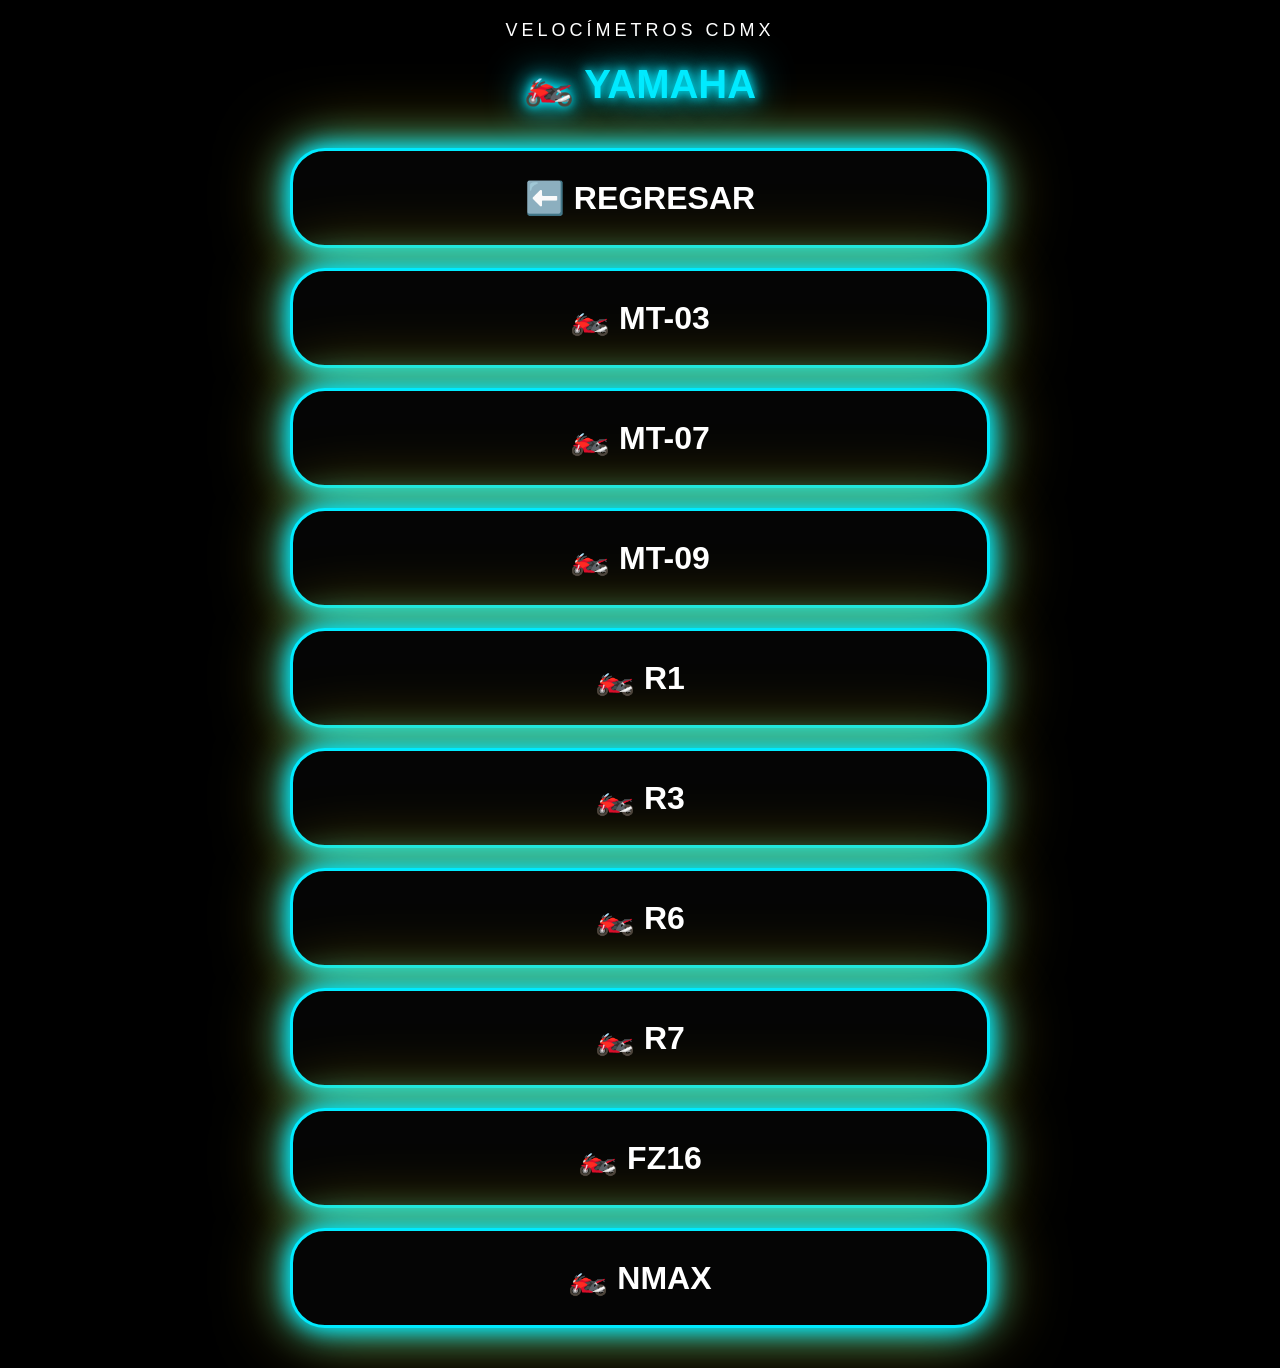
==== motos/yamaha/index.html @ d7afff29 "Crear index.html" ====
<!DOCTYPE html>
<html lang="es">
<head>
<meta charset="UTF-8">
<meta name="viewport" content="width=device-width, initial-scale=1.0">

<title>YAMAHA - HELP ONLINE</title>

<style>

*{
margin:0;
padding:0;
box-sizing:border-box;
font-family:Arial,Helvetica,sans-serif;
}

body{
background:#000;
min-height:100vh;
padding:20px;
}

h1{
text-align:center;
color:#00eaff;
font-size:40px;
margin-top:20px;
margin-bottom:40px;
text-shadow:
0 0 10px #00eaff,
0 0 20px #00eaff,
0 0 40px #00eaff;
}

.btn{
display:block;
width:100%;
max-width:700px;
margin:20px auto;
padding:28px;
text-align:center;
text-decoration:none;
font-size:32px;
font-weight:bold;
color:white;

background:#050505;

border-radius:35px;

border:3px solid #00eaff;

box-shadow:
0 0 20px #00eaff,
0 0 40px #00eaff,
0 0 70px rgba(255,215,0,.6);

transition:.3s;
}

.btn:hover{

transform:scale(1.03);

border-color:#FFD700;

box-shadow:
0 0 25px #FFD700,
0 0 60px #FFD700,
0 0 90px #00eaff;
}

.logo{

text-align:center;
font-size:18px;
letter-spacing:4px;

color:white;

margin-bottom:20px;

}

</style>
</head>

<body>

<div class="logo">
VELOCÍMETROS CDMX
</div>

<h1>🏍️ YAMAHA</h1>

<a class="btn" href="../index.html">
⬅️ REGRESAR
</a>

<a class="btn" href="mt03/index.html">
🏍️ MT-03
</a>

<a class="btn" href="mt07/index.html">
🏍️ MT-07
</a>

<a class="btn" href="mt09/index.html">
🏍️ MT-09
</a>

<a class="btn" href="r1/index.html">
🏍️ R1
</a>

<a class="btn" href="r3/index.html">
🏍️ R3
</a>

<a class="btn" href="r6/index.html">
🏍️ R6
</a>

<a class="btn" href="r7/index.html">
🏍️ R7
</a>

<a class="btn" href="fz16/index.html">
🏍️ FZ16
</a>

<a class="btn" href="nmax/index.html">
🏍️ NMAX
</a>

</body>
</html>
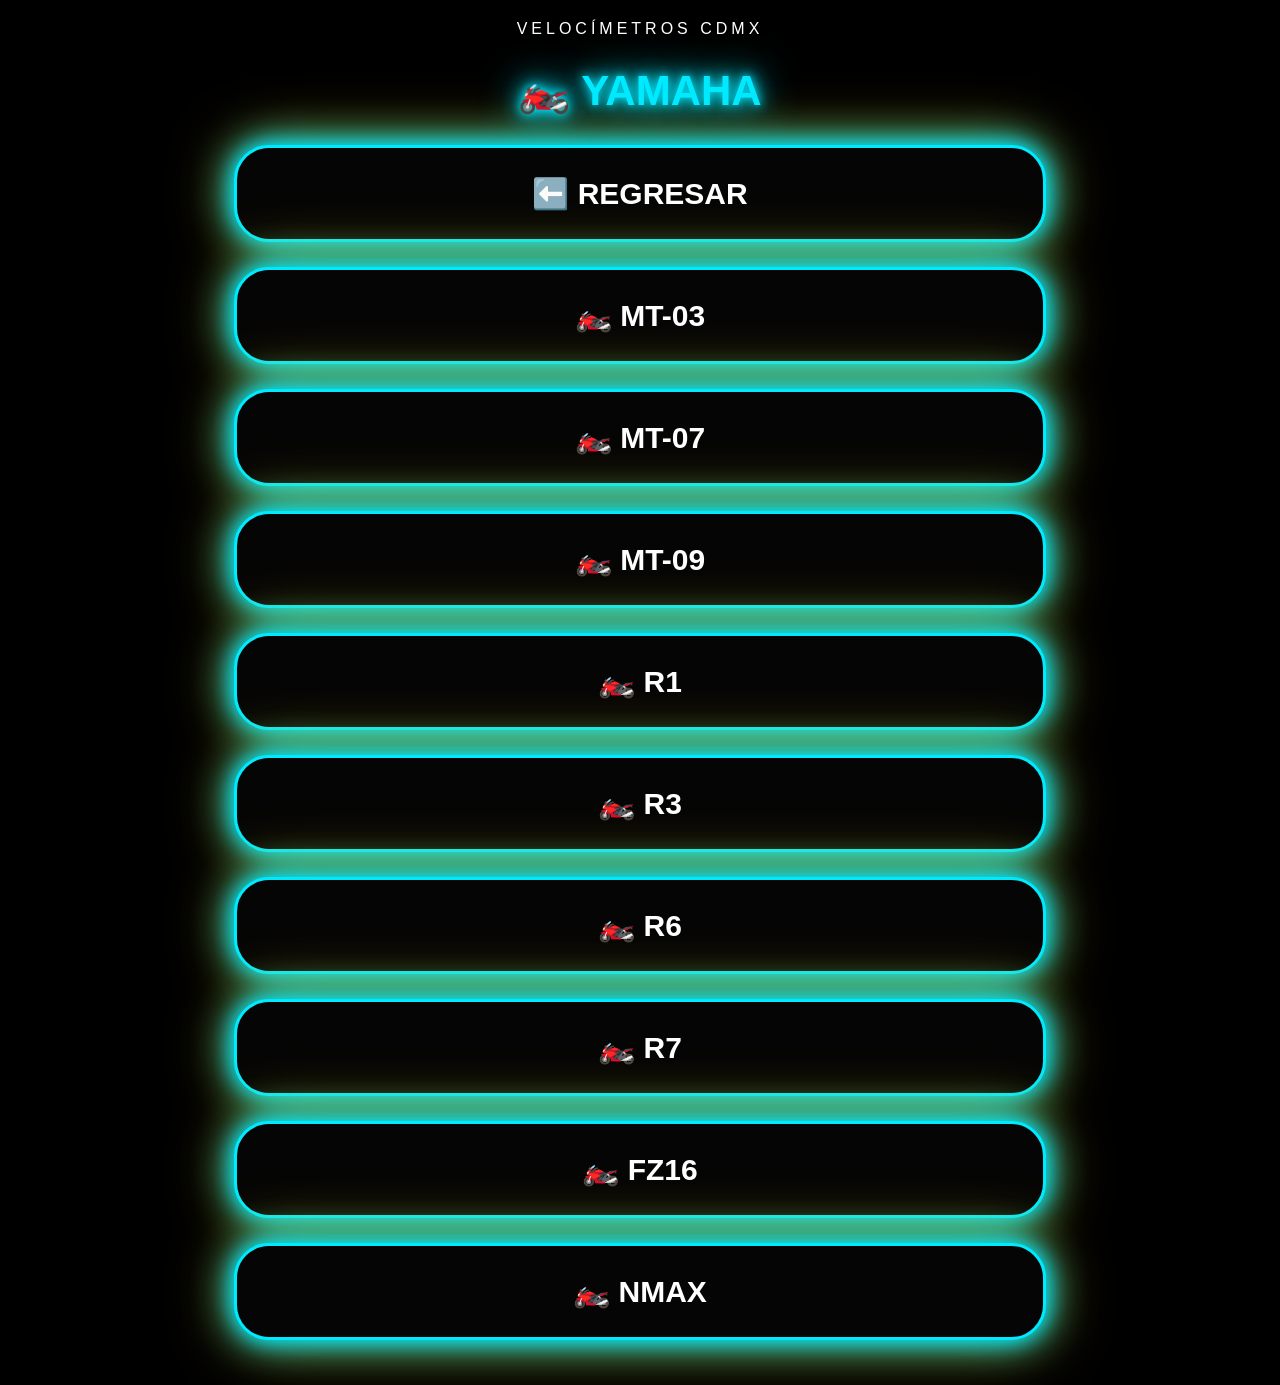
==== commit 3f8dd198: "Actualizar index.html" ====
--- a/motos/yamaha/index.html
+++ b/motos/yamaha/index.html
@@ -3,47 +3,38 @@
 <head>
 <meta charset="UTF-8">
 <meta name="viewport" content="width=device-width, initial-scale=1.0">
-
-<title>YAMAHA - HELP ONLINE</title>
+<title>YAMAHA</title>
 
 <style>
 
-*{
-margin:0;
-padding:0;
-box-sizing:border-box;
-font-family:Arial,Helvetica,sans-serif;
-}
-
 body{
 background:#000;
-min-height:100vh;
+font-family:Arial,sans-serif;
+margin:0;
 padding:20px;
 }
 
 h1{
 text-align:center;
 color:#00eaff;
-font-size:40px;
-margin-top:20px;
-margin-bottom:40px;
+font-size:42px;
 text-shadow:
 0 0 10px #00eaff,
 0 0 20px #00eaff,
 0 0 40px #00eaff;
+margin-bottom:30px;
 }
 
-.btn{
+.boton{
 display:block;
-width:100%;
-max-width:700px;
-margin:20px auto;
+text-decoration:none;
+text-align:center;
+color:white;
+font-weight:bold;
+font-size:30px;
 padding:28px;
-text-align:center;
-text-decoration:none;
-font-size:32px;
-font-weight:bold;
-color:white;
+margin:25px auto;
+max-width:750px;
 
 background:#050505;
 
@@ -54,33 +45,14 @@
 box-shadow:
 0 0 20px #00eaff,
 0 0 40px #00eaff,
-0 0 70px rgba(255,215,0,.6);
-
-transition:.3s;
-}
-
-.btn:hover{
-
-transform:scale(1.03);
-
-border-color:#FFD700;
-
-box-shadow:
-0 0 25px #FFD700,
-0 0 60px #FFD700,
-0 0 90px #00eaff;
+0 0 60px rgba(255,215,0,.7);
 }
 
 .logo{
-
 text-align:center;
-font-size:18px;
+color:white;
 letter-spacing:4px;
-
-color:white;
-
-margin-bottom:20px;
-
+margin-bottom:15px;
 }
 
 </style>
@@ -94,45 +66,19 @@
 
 <h1>🏍️ YAMAHA</h1>
 
-<a class="btn" href="../index.html">
+<a class="boton" href="../database.html">
 ⬅️ REGRESAR
 </a>
 
-<a class="btn" href="mt03/index.html">
-🏍️ MT-03
-</a>
-
-<a class="btn" href="mt07/index.html">
-🏍️ MT-07
-</a>
-
-<a class="btn" href="mt09/index.html">
-🏍️ MT-09
-</a>
-
-<a class="btn" href="r1/index.html">
-🏍️ R1
-</a>
-
-<a class="btn" href="r3/index.html">
-🏍️ R3
-</a>
-
-<a class="btn" href="r6/index.html">
-🏍️ R6
-</a>
-
-<a class="btn" href="r7/index.html">
-🏍️ R7
-</a>
-
-<a class="btn" href="fz16/index.html">
-🏍️ FZ16
-</a>
-
-<a class="btn" href="nmax/index.html">
-🏍️ NMAX
-</a>
+<a class="boton" href="mt03/index.html">🏍️ MT-03</a>
+<a class="boton" href="mt07/index.html">🏍️ MT-07</a>
+<a class="boton" href="mt09/index.html">🏍️ MT-09</a>
+<a class="boton" href="r1/index.html">🏍️ R1</a>
+<a class="boton" href="r3/index.html">🏍️ R3</a>
+<a class="boton" href="r6/index.html">🏍️ R6</a>
+<a class="boton" href="r7/index.html">🏍️ R7</a>
+<a class="boton" href="fz16/index.html">🏍️ FZ16</a>
+<a class="boton" href="nmax/index.html">🏍️ NMAX</a>
 
 </body>
 </html>
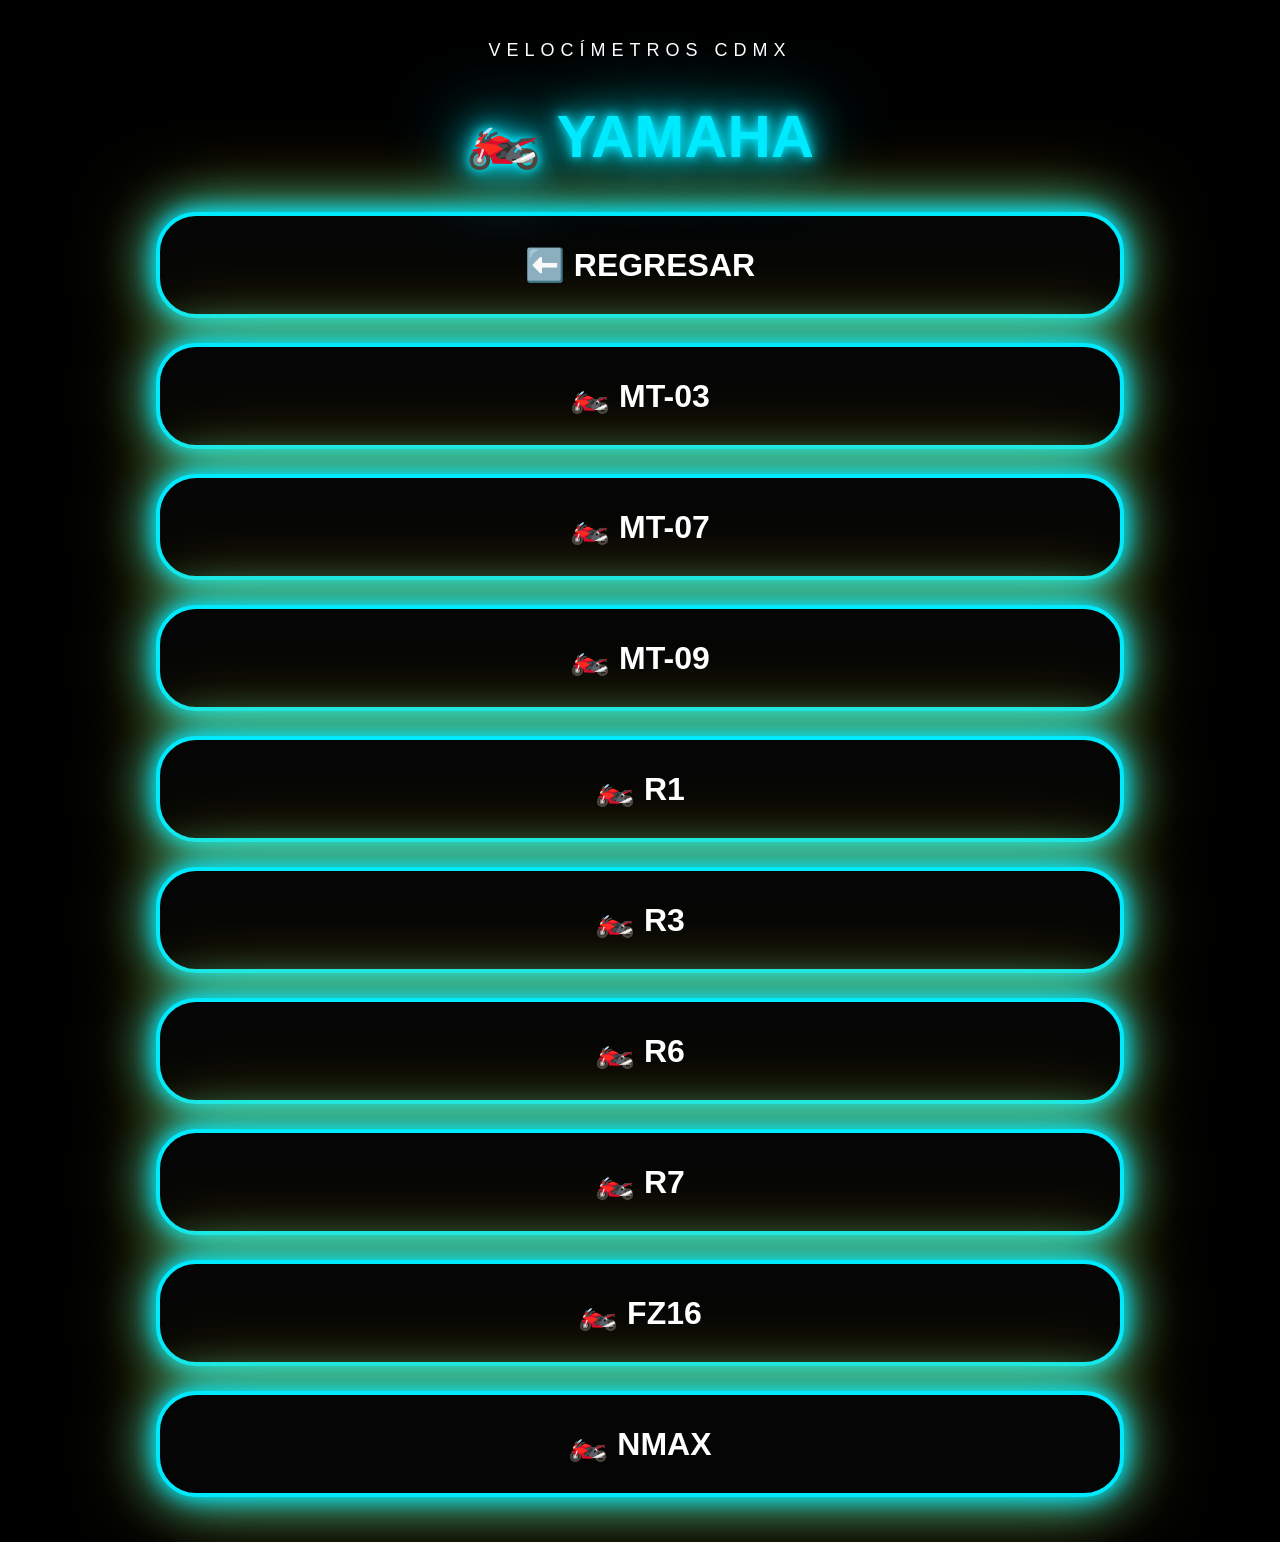
==== commit 7a6170bb: "Actualizar index.html" ====
--- a/motos/yamaha/index.html
+++ b/motos/yamaha/index.html
@@ -14,15 +14,25 @@
 padding:20px;
 }
 
+.logo{
+text-align:center;
+color:white;
+letter-spacing:6px;
+font-size:18px;
+margin-top:20px;
+margin-bottom:30px;
+}
+
 h1{
 text-align:center;
 color:#00eaff;
-font-size:42px;
+font-size:60px;
 text-shadow:
 0 0 10px #00eaff,
 0 0 20px #00eaff,
-0 0 40px #00eaff;
-margin-bottom:30px;
+0 0 40px #00eaff,
+0 0 80px #00eaff;
+margin-bottom:40px;
 }
 
 .boton{
@@ -31,28 +41,21 @@
 text-align:center;
 color:white;
 font-weight:bold;
-font-size:30px;
-padding:28px;
+font-size:32px;
+padding:30px;
 margin:25px auto;
-max-width:750px;
+max-width:900px;
 
 background:#050505;
 
-border-radius:35px;
+border-radius:40px;
 
-border:3px solid #00eaff;
+border:4px solid #00eaff;
 
 box-shadow:
 0 0 20px #00eaff,
-0 0 40px #00eaff,
-0 0 60px rgba(255,215,0,.7);
-}
-
-.logo{
-text-align:center;
-color:white;
-letter-spacing:4px;
-margin-bottom:15px;
+0 0 50px #00eaff,
+0 0 80px rgba(255,215,0,.6);
 }
 
 </style>
@@ -66,19 +69,45 @@
 
 <h1>🏍️ YAMAHA</h1>
 
-<a class="boton" href="../database.html">
+<a class="boton" href="../../database.html">
 ⬅️ REGRESAR
 </a>
 
-<a class="boton" href="mt03/index.html">🏍️ MT-03</a>
-<a class="boton" href="mt07/index.html">🏍️ MT-07</a>
-<a class="boton" href="mt09/index.html">🏍️ MT-09</a>
-<a class="boton" href="r1/index.html">🏍️ R1</a>
-<a class="boton" href="r3/index.html">🏍️ R3</a>
-<a class="boton" href="r6/index.html">🏍️ R6</a>
-<a class="boton" href="r7/index.html">🏍️ R7</a>
-<a class="boton" href="fz16/index.html">🏍️ FZ16</a>
-<a class="boton" href="nmax/index.html">🏍️ NMAX</a>
+<a class="boton" href="mt03/index.html">
+🏍️ MT-03
+</a>
+
+<a class="boton" href="mt07/index.html">
+🏍️ MT-07
+</a>
+
+<a class="boton" href="mt09/index.html">
+🏍️ MT-09
+</a>
+
+<a class="boton" href="r1/index.html">
+🏍️ R1
+</a>
+
+<a class="boton" href="r3/index.html">
+🏍️ R3
+</a>
+
+<a class="boton" href="r6/index.html">
+🏍️ R6
+</a>
+
+<a class="boton" href="r7/index.html">
+🏍️ R7
+</a>
+
+<a class="boton" href="fz16/index.html">
+🏍️ FZ16
+</a>
+
+<a class="boton" href="nmax/index.html">
+🏍️ NMAX
+</a>
 
 </body>
 </html>
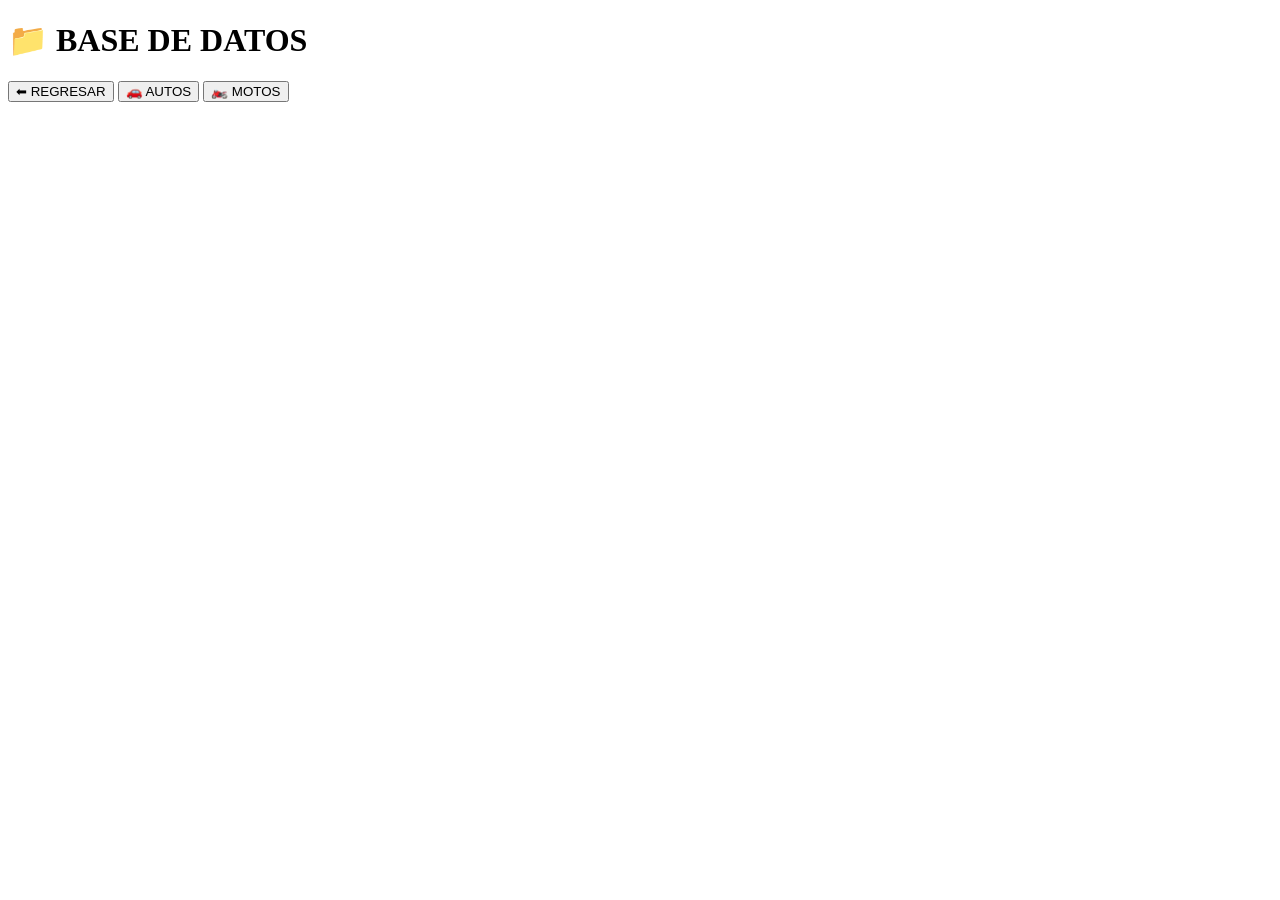
==== commit e9ee34cf: "Actualizar index.html" ====
--- a/motos/yamaha/index.html
+++ b/motos/yamaha/index.html
@@ -1,113 +1,35 @@
 <!DOCTYPE html>
 <html lang="es">
+
 <head>
 <meta charset="UTF-8">
 <meta name="viewport" content="width=device-width, initial-scale=1.0">
-<title>YAMAHA</title>
-
-<style>
-
-body{
-background:#000;
-font-family:Arial,sans-serif;
-margin:0;
-padding:20px;
-}
-
-.logo{
-text-align:center;
-color:white;
-letter-spacing:6px;
-font-size:18px;
-margin-top:20px;
-margin-bottom:30px;
-}
-
-h1{
-text-align:center;
-color:#00eaff;
-font-size:60px;
-text-shadow:
-0 0 10px #00eaff,
-0 0 20px #00eaff,
-0 0 40px #00eaff,
-0 0 80px #00eaff;
-margin-bottom:40px;
-}
-
-.boton{
-display:block;
-text-decoration:none;
-text-align:center;
-color:white;
-font-weight:bold;
-font-size:32px;
-padding:30px;
-margin:25px auto;
-max-width:900px;
-
-background:#050505;
-
-border-radius:40px;
-
-border:4px solid #00eaff;
-
-box-shadow:
-0 0 20px #00eaff,
-0 0 50px #00eaff,
-0 0 80px rgba(255,215,0,.6);
-}
-
-</style>
+<title>Base de Datos</title>
+<link rel="stylesheet" href="style.css">
 </head>
 
 <body>
 
-<div class="logo">
-VELOCÍMETROS CDMX
+<div id="menu" style="display:block;">
+
+<h1 class="titulo">
+📁 BASE DE DATOS
+</h1>
+
+<button onclick="window.location.href='index.html'">
+⬅ REGRESAR
+</button>
+
+<button onclick="window.location.href='autos/index.html'">
+🚗 AUTOS
+</button>
+
+<button onclick="window.location.href='motos/yamaha/index.html'">
+🏍️ MOTOS
+</button>
+
 </div>
 
-<h1>🏍️ YAMAHA</h1>
+</body>
 
-<a class="boton" href="../../database.html">
-⬅️ REGRESAR
-</a>
-
-<a class="boton" href="mt03/index.html">
-🏍️ MT-03
-</a>
-
-<a class="boton" href="mt07/index.html">
-🏍️ MT-07
-</a>
-
-<a class="boton" href="mt09/index.html">
-🏍️ MT-09
-</a>
-
-<a class="boton" href="r1/index.html">
-🏍️ R1
-</a>
-
-<a class="boton" href="r3/index.html">
-🏍️ R3
-</a>
-
-<a class="boton" href="r6/index.html">
-🏍️ R6
-</a>
-
-<a class="boton" href="r7/index.html">
-🏍️ R7
-</a>
-
-<a class="boton" href="fz16/index.html">
-🏍️ FZ16
-</a>
-
-<a class="boton" href="nmax/index.html">
-🏍️ NMAX
-</a>
-
-</body>
 </html>
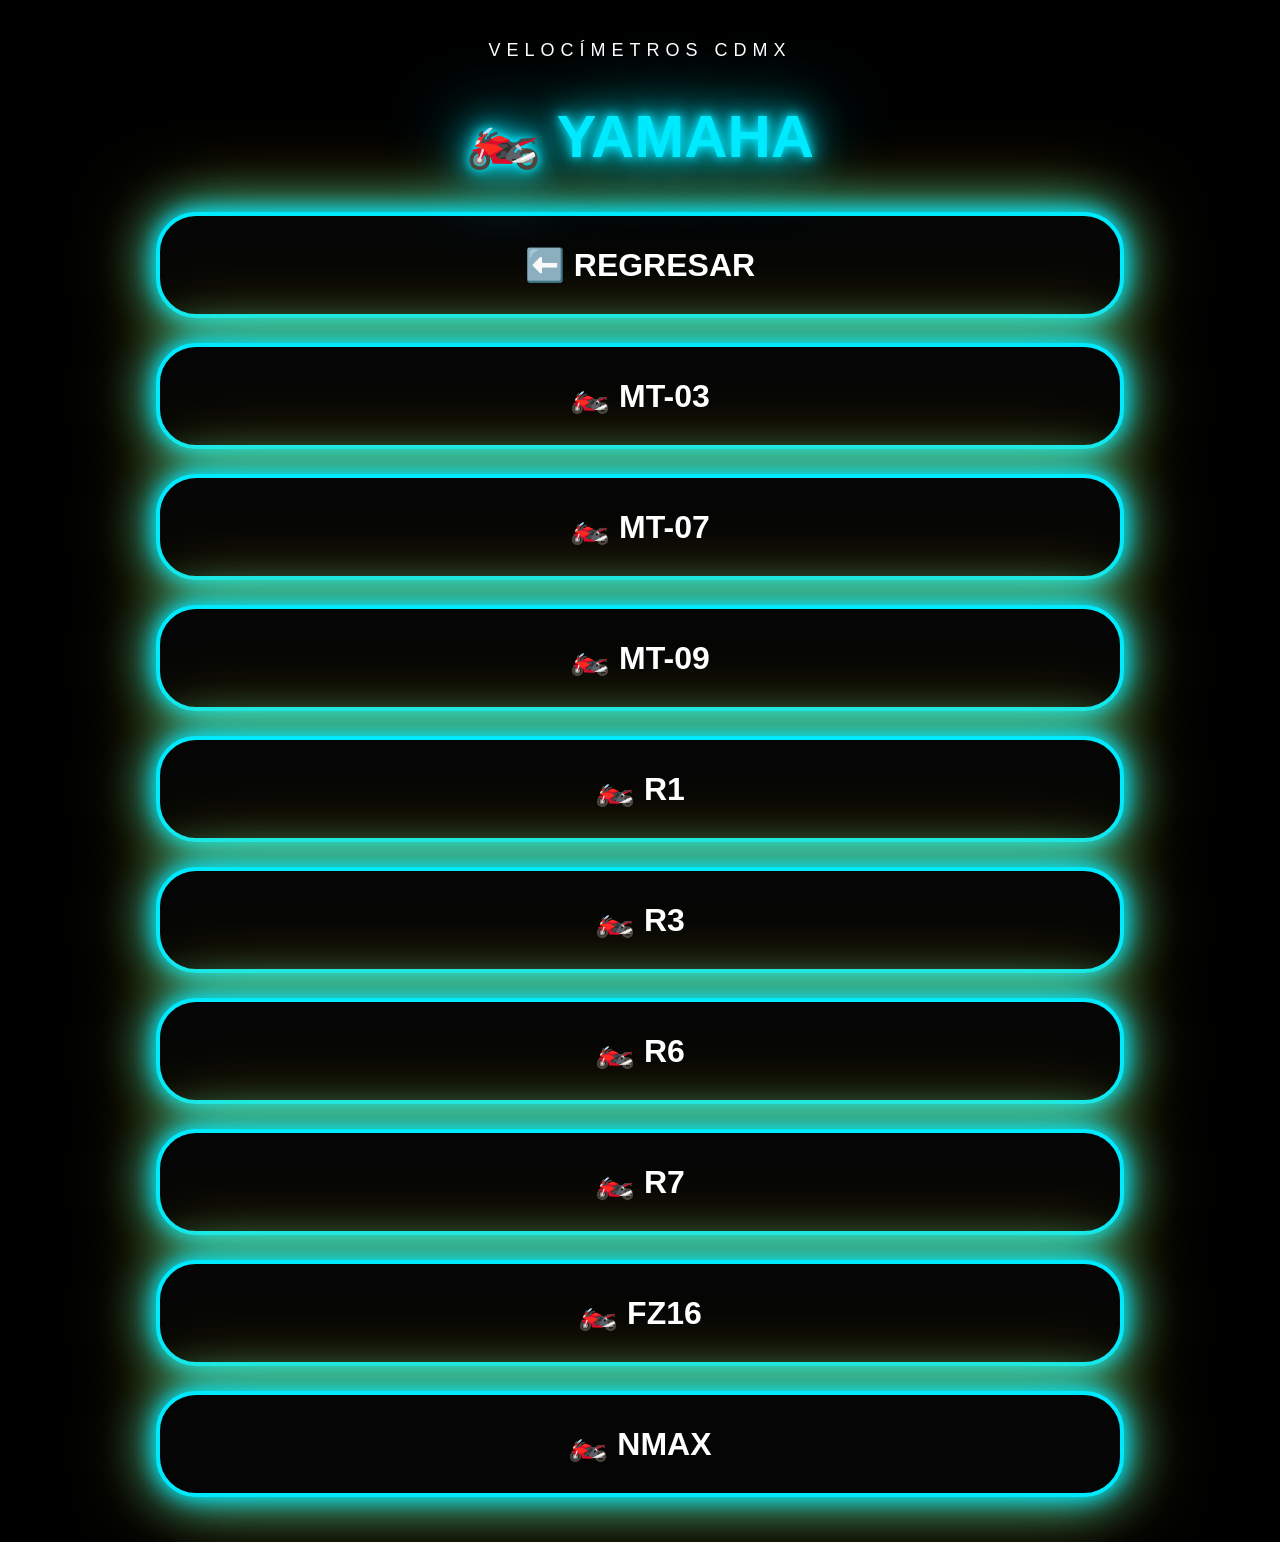
==== commit d2ea8e1c: "Actualizar index.html" ====
--- a/motos/yamaha/index.html
+++ b/motos/yamaha/index.html
@@ -1,35 +1,83 @@
 <!DOCTYPE html>
 <html lang="es">
-
 <head>
 <meta charset="UTF-8">
 <meta name="viewport" content="width=device-width, initial-scale=1.0">
-<title>Base de Datos</title>
-<link rel="stylesheet" href="style.css">
+<title>YAMAHA</title>
+
+<style>
+
+body{
+background:#000;
+font-family:Arial,sans-serif;
+margin:0;
+padding:20px;
+}
+
+.logo{
+text-align:center;
+color:white;
+letter-spacing:6px;
+font-size:18px;
+margin-top:20px;
+margin-bottom:30px;
+}
+
+h1{
+text-align:center;
+color:#00eaff;
+font-size:60px;
+text-shadow:
+0 0 10px #00eaff,
+0 0 20px #00eaff,
+0 0 40px #00eaff,
+0 0 80px #00eaff;
+margin-bottom:40px;
+}
+
+.boton{
+display:block;
+text-decoration:none;
+text-align:center;
+color:white;
+font-weight:bold;
+font-size:32px;
+padding:30px;
+margin:25px auto;
+max-width:900px;
+background:#050505;
+border-radius:40px;
+border:4px solid #00eaff;
+box-shadow:
+0 0 20px #00eaff,
+0 0 50px #00eaff,
+0 0 80px rgba(255,215,0,.6);
+}
+
+</style>
 </head>
 
 <body>
 
-<div id="menu" style="display:block;">
-
-<h1 class="titulo">
-📁 BASE DE DATOS
-</h1>
-
-<button onclick="window.location.href='index.html'">
-⬅ REGRESAR
-</button>
-
-<button onclick="window.location.href='autos/index.html'">
-🚗 AUTOS
-</button>
-
-<button onclick="window.location.href='motos/yamaha/index.html'">
-🏍️ MOTOS
-</button>
-
+<div class="logo">
+VELOCÍMETROS CDMX
 </div>
 
+<h1>🏍️ YAMAHA</h1>
+
+<a class="boton" href="../../database.html">
+⬅️ REGRESAR
+</a>
+
+<a class="boton" href="mt03/index.html">🏍️ MT-03</a>
+<a class="boton" href="mt07/index.html">🏍️ MT-07</a>
+<a class="boton" href="mt09/index.html">🏍️ MT-09</a>
+<a class="boton" href="r1/index.html">🏍️ R1</a>
+<a class="boton" href="r3/index.html">🏍️ R3</a>
+<a class="boton" href="r6/index.html">🏍️ R6</a>
+<a class="boton" href="r7/index.html">🏍️ R7</a>
+<a class="boton" href="fz16/index.html">🏍️ FZ16</a>
+<a class="boton" href="nmax/index.html">🏍️ NMAX</a>
+
 </body>
-
 </html>
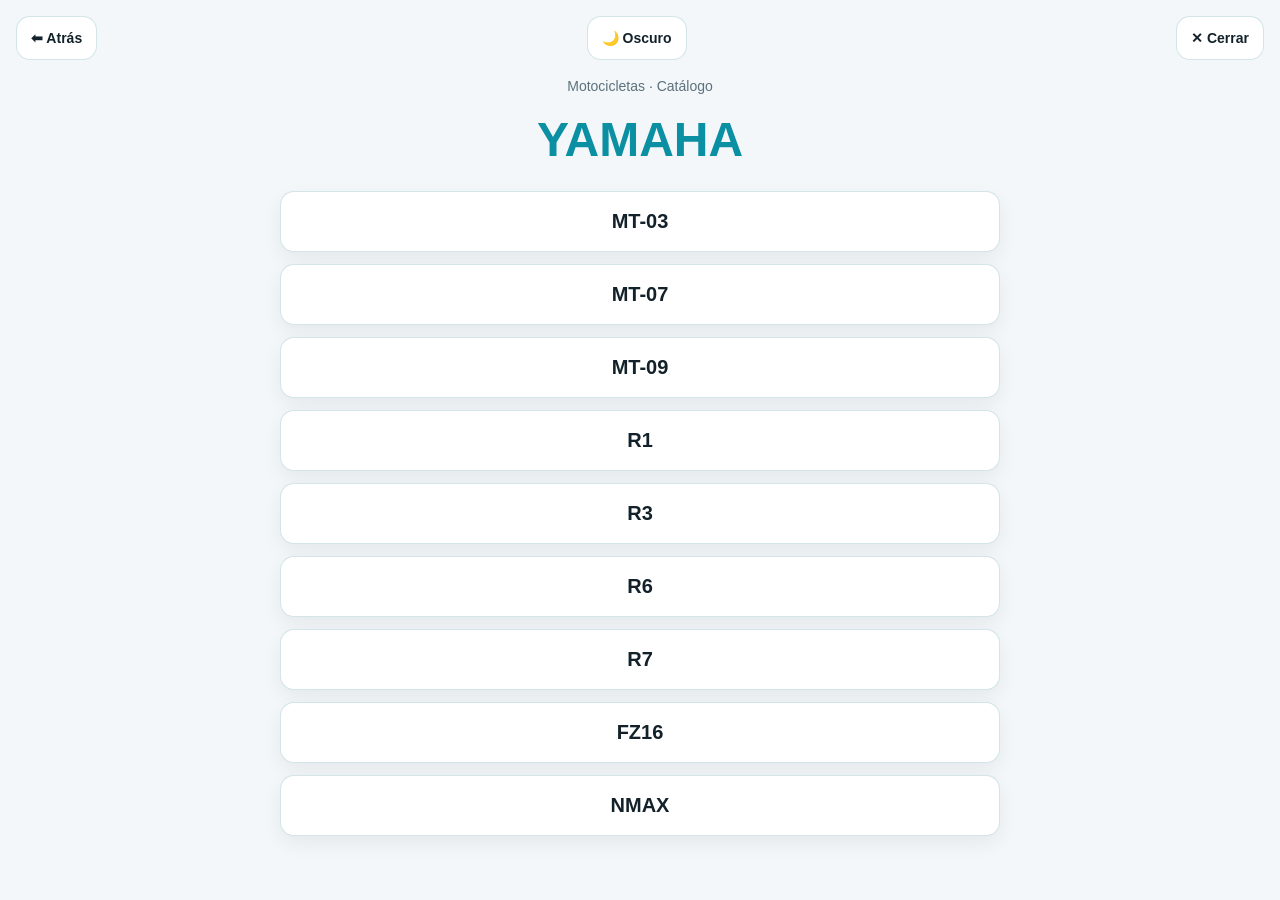
==== commit 08575921: "Reconstruir Connector Generator con pinout 12V, IA y temas Corrige el JS roto, añade detección de pi" ====
--- a/motos/yamaha/index.html
+++ b/motos/yamaha/index.html
@@ -1,83 +1,45 @@
 <!DOCTYPE html>
-<html lang="es">
+<html lang="es" data-theme="light">
 <head>
-<meta charset="UTF-8">
-<meta name="viewport" content="width=device-width, initial-scale=1.0">
-<title>YAMAHA</title>
+  <meta charset="UTF-8">
+  <meta name="viewport" content="width=device-width, initial-scale=1.0">
+  <title>YAMAHA</title>
+  <link rel="stylesheet" href="../../catalog.css">
+</head>
+<body>
+  <div class="top">
+    <a class="icon-btn" href="../../index.html#db">⬅ Atrás</a>
+    <button class="icon-btn" type="button" id="btn-tema">🌙 Oscuro</button>
+    <a class="icon-btn" href="../../index.html">✕ Cerrar</a>
+  </div>
 
-<style>
+  <p class="muted">Motocicletas · Catálogo</p>
+  <h1>YAMAHA</h1>
 
-body{
-background:#000;
-font-family:Arial,sans-serif;
-margin:0;
-padding:20px;
-}
+  <a class="boton" href="mt03/index.html">MT-03</a>
+  <a class="boton" href="mt07/index.html">MT-07</a>
+  <a class="boton" href="mt09/index.html">MT-09</a>
+  <a class="boton" href="r1/index.html">R1</a>
+  <a class="boton" href="r3/index.html">R3</a>
+  <a class="boton" href="r6/index.html">R6</a>
+  <a class="boton" href="r7/index.html">R7</a>
+  <a class="boton" href="fz16/index.html">FZ16</a>
+  <a class="boton" href="nmax/index.html">NMAX</a>
 
-.logo{
-text-align:center;
-color:white;
-letter-spacing:6px;
-font-size:18px;
-margin-top:20px;
-margin-bottom:30px;
-}
-
-h1{
-text-align:center;
-color:#00eaff;
-font-size:60px;
-text-shadow:
-0 0 10px #00eaff,
-0 0 20px #00eaff,
-0 0 40px #00eaff,
-0 0 80px #00eaff;
-margin-bottom:40px;
-}
-
-.boton{
-display:block;
-text-decoration:none;
-text-align:center;
-color:white;
-font-weight:bold;
-font-size:32px;
-padding:30px;
-margin:25px auto;
-max-width:900px;
-background:#050505;
-border-radius:40px;
-border:4px solid #00eaff;
-box-shadow:
-0 0 20px #00eaff,
-0 0 50px #00eaff,
-0 0 80px rgba(255,215,0,.6);
-}
-
-</style>
-</head>
-
-<body>
-
-<div class="logo">
-VELOCÍMETROS CDMX
-</div>
-
-<h1>🏍️ YAMAHA</h1>
-
-<a class="boton" href="../../database.html">
-⬅️ REGRESAR
-</a>
-
-<a class="boton" href="mt03/index.html">🏍️ MT-03</a>
-<a class="boton" href="mt07/index.html">🏍️ MT-07</a>
-<a class="boton" href="mt09/index.html">🏍️ MT-09</a>
-<a class="boton" href="r1/index.html">🏍️ R1</a>
-<a class="boton" href="r3/index.html">🏍️ R3</a>
-<a class="boton" href="r6/index.html">🏍️ R6</a>
-<a class="boton" href="r7/index.html">🏍️ R7</a>
-<a class="boton" href="fz16/index.html">🏍️ FZ16</a>
-<a class="boton" href="nmax/index.html">🏍️ NMAX</a>
-
+  <script>
+    (function () {
+      const key = "cg_theme";
+      const apply = (t) => {
+        document.documentElement.setAttribute("data-theme", t);
+        localStorage.setItem(key, t);
+        document.getElementById("btn-tema").textContent = t === "dark" ? "☀ Claro" : "🌙 Oscuro";
+      };
+      apply(localStorage.getItem(key) || "light");
+      document.getElementById("btn-tema").onclick = () => {
+        const cur = document.documentElement.getAttribute("data-theme");
+        apply(cur === "dark" ? "light" : "dark");
+      };
+    })();
+  </script>
 </body>
-</html>+</html>
--- a/catalog.css
+++ b/catalog.css
@@ -0,0 +1,71 @@
+:root {
+  --bg: #f3f7f9;
+  --panel: #fff;
+  --texto: #13222a;
+  --muted: #5b717c;
+  --acento: #0b8fa3;
+  --linea: rgba(12, 110, 130, 0.18);
+}
+
+html[data-theme="dark"] {
+  --bg: #071016;
+  --panel: #102029;
+  --texto: #eef7fa;
+  --muted: #93aab3;
+  --acento: #00d6e8;
+  --linea: rgba(0, 214, 232, 0.28);
+}
+
+* { box-sizing: border-box; }
+
+body {
+  margin: 0;
+  padding: 16px;
+  font-family: "Segoe UI", Tahoma, Geneva, Verdana, sans-serif;
+  background: var(--bg);
+  color: var(--texto);
+  text-align: center;
+}
+
+.top {
+  display: flex;
+  justify-content: space-between;
+  gap: 10px;
+  margin-bottom: 18px;
+}
+
+.icon-btn, .boton {
+  display: inline-flex;
+  align-items: center;
+  justify-content: center;
+  text-decoration: none;
+  border-radius: 14px;
+  border: 1px solid var(--linea);
+  background: var(--panel);
+  color: var(--texto);
+  font-weight: 750;
+  cursor: pointer;
+}
+
+.icon-btn {
+  min-height: 44px;
+  padding: 0 14px;
+  font-size: 14px;
+}
+
+h1 {
+  color: var(--acento);
+  font-size: clamp(28px, 8vw, 48px);
+  margin: 10px 0 24px;
+}
+
+.boton {
+  display: block;
+  max-width: 720px;
+  margin: 12px auto;
+  padding: 18px;
+  font-size: 20px;
+  box-shadow: 0 8px 20px rgba(0,0,0,.06);
+}
+
+.muted { color: var(--muted); font-size: 14px; margin-bottom: 18px; }
